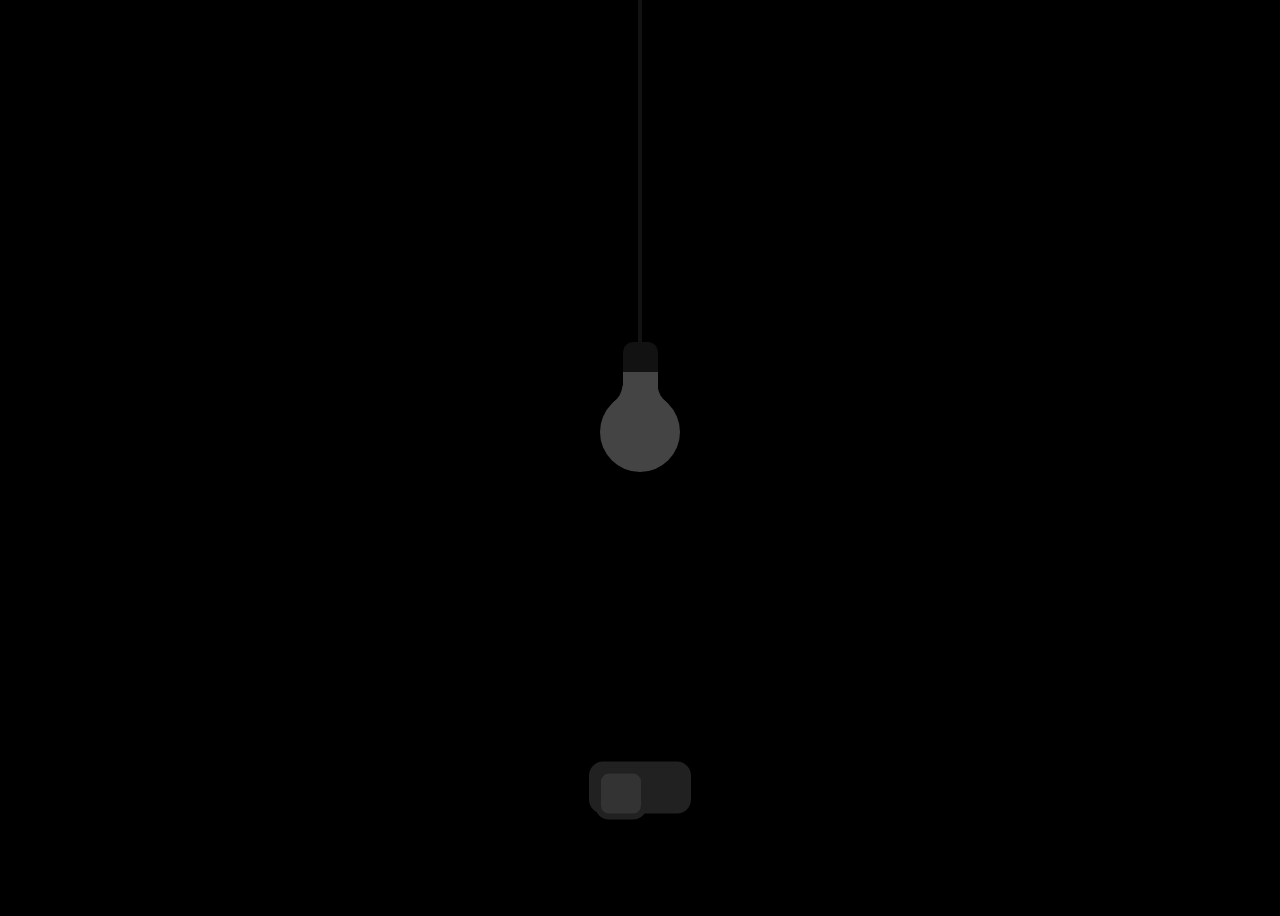
==== index.html @ be8f9d78 "added titles about me and work, realigned some elements" ====
<!DOCTYPE html>

<html lang="en">

<head>

	<link rel="stylesheet" href="index.css">

	<meta charset="UTF-8">

	<title>Filippo Borgo</title>

</head>

<body>
	<div class="light">
		<div class="wire"></div>
		<div class="bulb">
			<span></span>
			<span></span>
		</div>
	</div>
	<label>
		<input type="checkbox" class="btn">
		<span></span>
	</label>
	<div class="aboutme-title">
		<h2>ABOUT <br /> ME.</h2>

	</div>

	<div class="work-title">
		<h2>WORK.</h2>
	</div>



	<script>
		let check_box = document.querySelector('.btn');
		let body = document.querySelector('body');

		if (check_box.checked == true) {
			body.classList.toggle('light');
		} else {
			body.classList.toggle('nolight');
		}

		check_box.onchange = function () {
			if (check_box.checked == true) {
				body.classList.replace('nolight', 'light');
			} else {
				body.classList.replace('light', 'nolight');
			}
		}
	</script>


</body>

</html>
---- index.css ----
· {
	margin: 0;
	padding: 0;
	box-sizing: border-box;
}

body {
	display: flex;
	justify-content: center;
	align-items: center;
	background: black;
	min-height: 100vh;
}

body.light {
	background: radial-gradient(#555, #111);
}




.bulb {
	position: absolute;
	top: 40%;
	left: 50%;
	transform: translate(-50%, 40%);
	width: 80px;
	height: 80px;
	background: #444;
	border-radius: 50%;
	z-index: 2;
}

body.light .bulb {
	background: white;
	box-shadow: 0 0 50px white,
		0 0 100px white,
		0 0 150px white,
		0 0 200px white,
		0 0 250px white,
		0 0 350px white,
		0 0 450px white;
}

.bulb::before {
	content: "";
	position: absolute;
	top: -50px;
	left: 22.5px;
	width: 35px;
	height: 80px;
	background: #444;
	border-top: 30px solid #121212;
	border-radius: 10px;


}

body.light .bulb::before {
	background: white;
}

body.light .bulb::after {
	content: "";
	position: absolute;
	top: 50%;
	left: 50%;
	transform: translate(-50%, -50%);
	width: 120px;
	height: 120px;
	background: #fff;
	border-radius: 50%;
	filter: blur(40px)
}

.bulb span:nth-child(1) {
	position: absolute;
	top: -11px;
	left: 3.0px;
	display: block;
	width: 22px;
	height: 22px;
	background: transparent;
	transform: rotate(345deg);
	border-bottom-right-radius: 50px;
	box-shadow: 12px 12px 0 5px #444;

}

body.light .bulb span:nth-child(1) {
	box-shadow: 12px 12px 0 5px white;
}


.bulb span:nth-child(2) {
	position: absolute;
	top: -11px;
	right: 3px;
	display: block;
	width: 22px;
	height: 22px;
	background: transparent;
	transform: rotate(15deg);
	border-bottom-left-radius: 50px;
	box-shadow: -12px 12px 0 5px #444;

}

body.light .bulb span:nth-child(2) {
	box-shadow: -12px 12px 0 5px white;
}


.wire {
	position: absolute;
	left: calc(50% - 2px);
	bottom: 50%;
	width: 4px;
	height: 60vh;
	background: #121212;
	z-index: 1;
}


label input {
	appearance: none;
}

label {
	position: absolute;
	top: 80%;
	left: 50%;
	transform: translate(-50%, 80%);
	width: 90px;
	height: 40px;
	background: #212121;
	border: 6px solid #212121;
	border-radius: 14px;
}

label span {
	position: absolute;
	top: 0;
	left: 0;
	width: 40px;
	height: 40px;
	background: #333;
	border: 6px solid #212121;
	border-radius: 14px;
	cursor: pointer;
	transition: 0.5s;
}



h2 {
	font-family: Krungthep;
	font-size: 100px;
}

body.light h2 {
	color: white;
}

.work-title {
	position: relative;
	top: 20%;
	left: 20%;
	transform: translate(-20%, -20%);
}

.aboutme-title {
	position: relative;
	top: 10%;
	right: 20%;
	transform: translate(-20%, -10%);
}
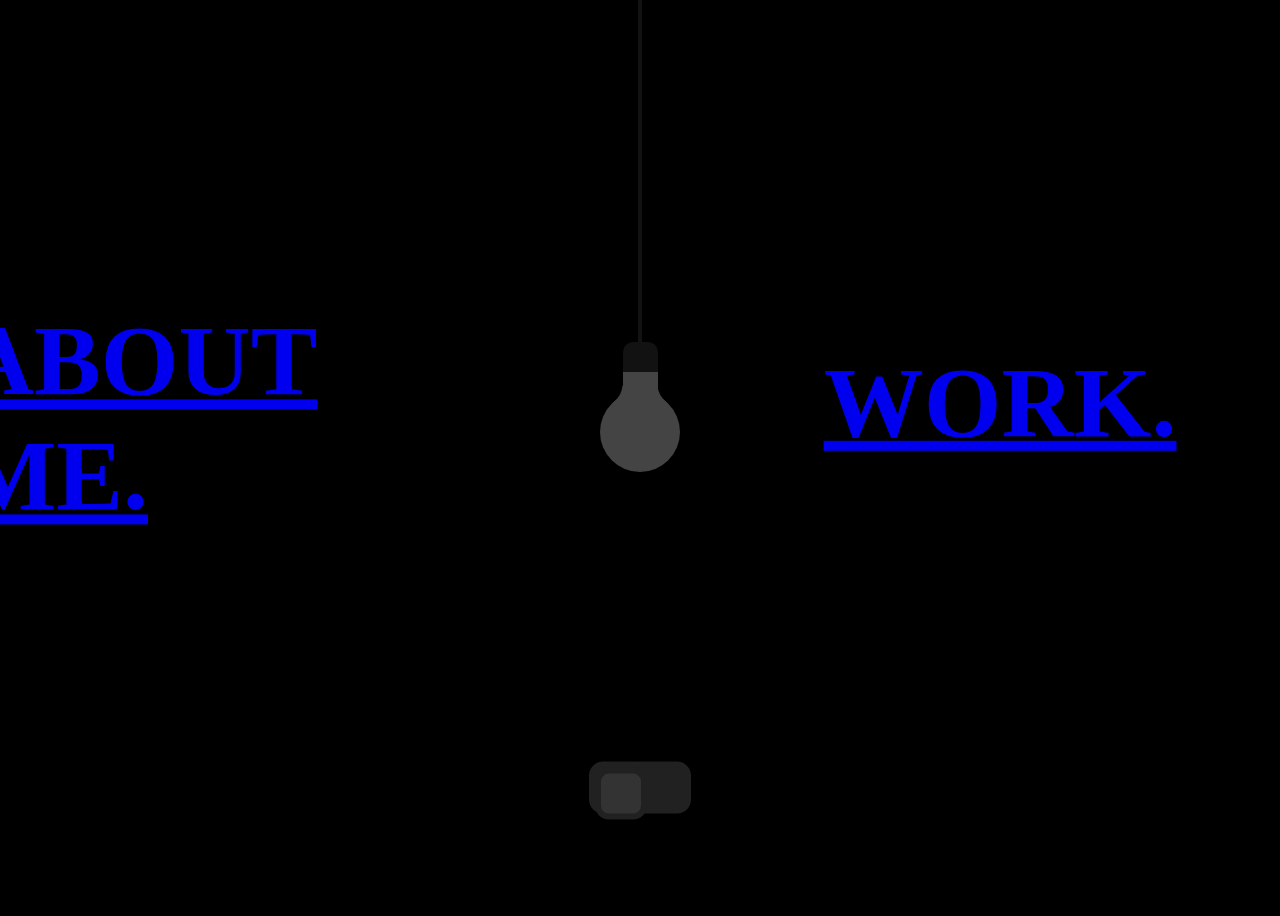
==== commit a8ce8fd3: "added links to aboutme and work pages in index" ====
--- a/index.html
+++ b/index.html
@@ -5,9 +5,8 @@
 <head>
 
 	<link rel="stylesheet" href="index.css">
-
 	<meta charset="UTF-8">
-
+	<meta name="viewport" content="width=device-width, initial-scale=1.0">
 	<title>Filippo Borgo</title>
 
 </head>
@@ -20,19 +19,18 @@
 			<span></span>
 		</div>
 	</div>
-	<label>
+	<label class="switch">
 		<input type="checkbox" class="btn">
-		<span></span>
+		<span class="slider"></span>
 	</label>
 	<div class="aboutme-title">
-		<h2>ABOUT <br /> ME.</h2>
+		<h2><a href=aboutme.html>ABOUT <br /> ME.</a></h2>
 
 	</div>
 
 	<div class="work-title">
-		<h2>WORK.</h2>
+		<h2><a href=work.html>WORK.</a></h2>
 	</div>
-
 
 
 	<script>
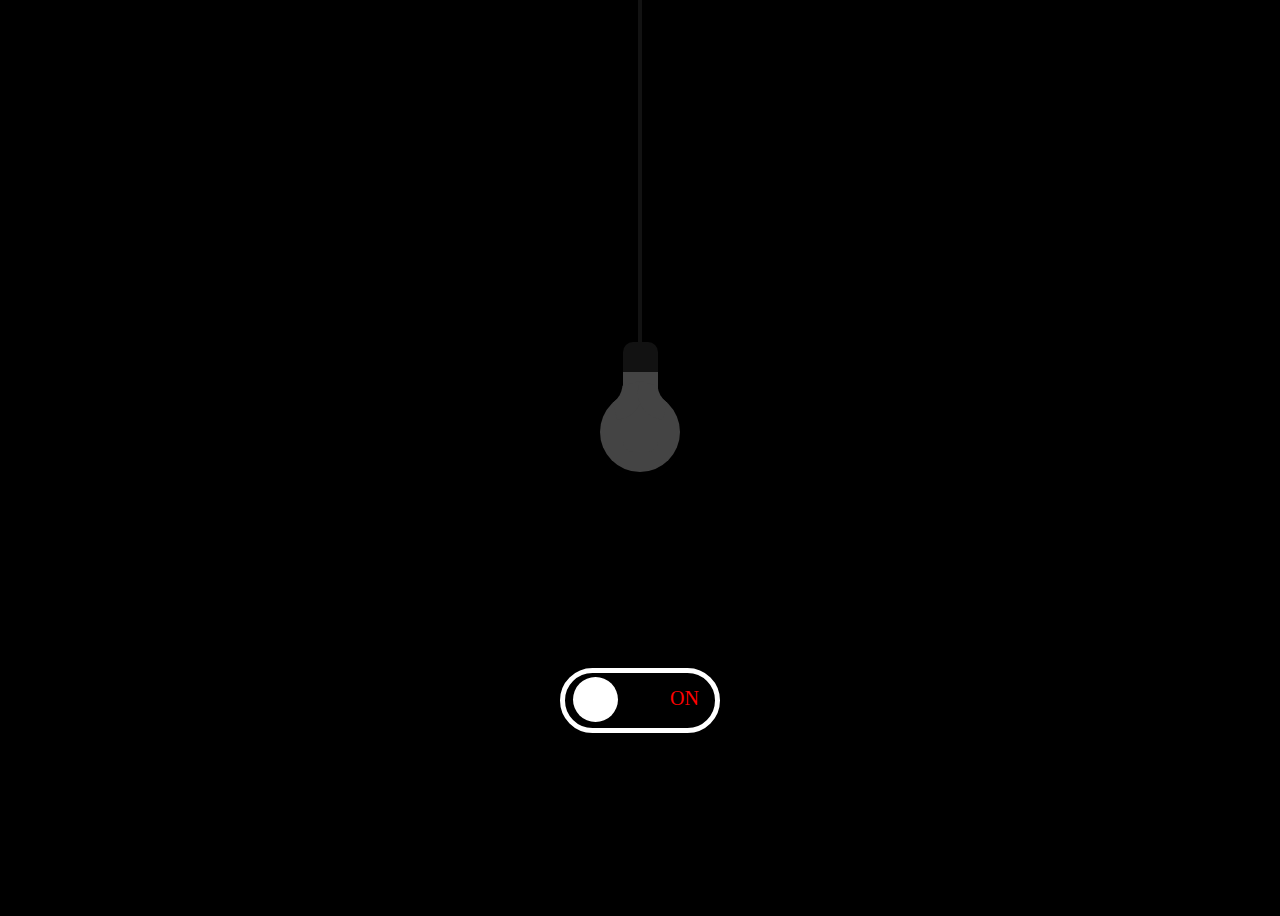
==== commit de1690a6: "changed style from switch in index" ====
--- a/index.html
+++ b/index.html
@@ -22,6 +22,7 @@
 	<label class="switch">
 		<input type="checkbox" class="btn">
 		<span class="slider"></span>
+		<div class="text"></div>
 	</label>
 	<div class="aboutme-title">
 		<h2><a href=aboutme.html>ABOUT <br /> ME.</a></h2>
--- a/index.css
+++ b/index.css
@@ -12,12 +12,12 @@
 	min-height: 100vh;
 }
 
-body.light {
+/*body.light {
 	background: radial-gradient(#555, #111);
-}
-
-
-
+}*/
+
+
+/*----------LIGHT BULB----------*/
 
 .bulb {
 	position: absolute;
@@ -114,52 +114,141 @@
 .wire {
 	position: absolute;
 	left: calc(50% - 2px);
-	bottom: 50%;
+	bottom: 60%;
 	width: 4px;
-	height: 60vh;
+	height: 40vh;
 	background: #121212;
 	z-index: 1;
 }
 
-
-label input {
+/*----------SWITCH----------*/
+
+/* Hide default HTML checkbox */
+.switch input {
 	appearance: none;
 }
 
-label {
+/* The switch - the box around the slider */
+.switch {
 	position: absolute;
 	top: 80%;
 	left: 50%;
-	transform: translate(-50%, 80%);
-	width: 90px;
-	height: 40px;
-	background: #212121;
-	border: 6px solid #212121;
-	border-radius: 14px;
-}
-
-label span {
-	position: absolute;
+	transform: translate(-50%, -80%);
+	width: 150px;
+	height: 55px;
+	border-radius: 34px;
+	border: 5px solid white;
+	background: black;
+}
+
+.slider {
+	position: absolute;
+	cursor: pointer;
 	top: 0;
 	left: 0;
-	width: 40px;
-	height: 40px;
-	background: #333;
-	border: 6px solid #212121;
-	border-radius: 14px;
-	cursor: pointer;
+	right: 0;
+	bottom: 0;
+	-webkit-transition: 0.5s;
+	-moz-transition: 0.5s;
 	transition: 0.5s;
 }
 
-
+.slider:before {
+	position: absolute;
+	content: "";
+	top: 8%;
+	left: 5%;
+	width: 45px;
+	height: 45px;
+	background: white;
+	border-radius: 50%;
+	-webkit-transition: 0.5s;
+	-moz-transition: 0.5s;
+	transition: 0.5s;
+}
+
+
+input:checked+.slider:before {
+	-webkit-transform: translateX(200%);
+	-ms-transform: translateX(200%);
+	transform: translateX(200%);
+}
+
+.text {
+	color: red;
+	font-size: 20px;
+	font-family: Krungthep;
+}
+
+
+.text:after {
+	content: 'ON';
+	display: block;
+	position: absolute;
+	top: 25%;
+	left: 70%;
+	-webkit-transition: opacity 0.2s ease-in-out;
+	-moz-transition: opacity 0.2s ease-in-out;
+	transition: opacity 0.2s ease-in-out;
+
+}
+
+.text:before {
+	content: 'OFF';
+	display: block;
+	position: absolute;
+	top: 25%;
+	left: 15%;
+	-webkit-transition: opacity 0.2s ease-in-out;
+	-moz-transition: opacity 0.2s ease-in-out;
+	transition: opacity 0.2s ease-in-out
+}
+
+
+input+.slider+.text:after {
+	opacity: 1;
+}
+
+input+.slider+.text:before {
+	opacity: 0;
+}
+
+
+input:checked+.slider+.text:after {
+	opacity: 0;
+}
+
+input:checked+.slider+.text:before {
+	opacity: 1;
+}
+
+
+
+/*----------HEADERS----------*/
 
 h2 {
 	font-family: Krungthep;
 	font-size: 100px;
+	color: black;
+
 }
 
 body.light h2 {
 	color: white;
+
+}
+
+a {
+	color: black;
+	text-decoration: none !important;
+	pointer-events: none;
+	/* Make links not clickable*/
+}
+
+body.light a {
+	color: white;
+	text-decoration: none !important;
+	pointer-events: auto;
 }
 
 .work-title {
@@ -172,6 +261,6 @@
 .aboutme-title {
 	position: relative;
 	top: 10%;
-	right: 20%;
-	transform: translate(-20%, -10%);
+	left: -15%;
+	transform: translate(15%, -10%);
 }